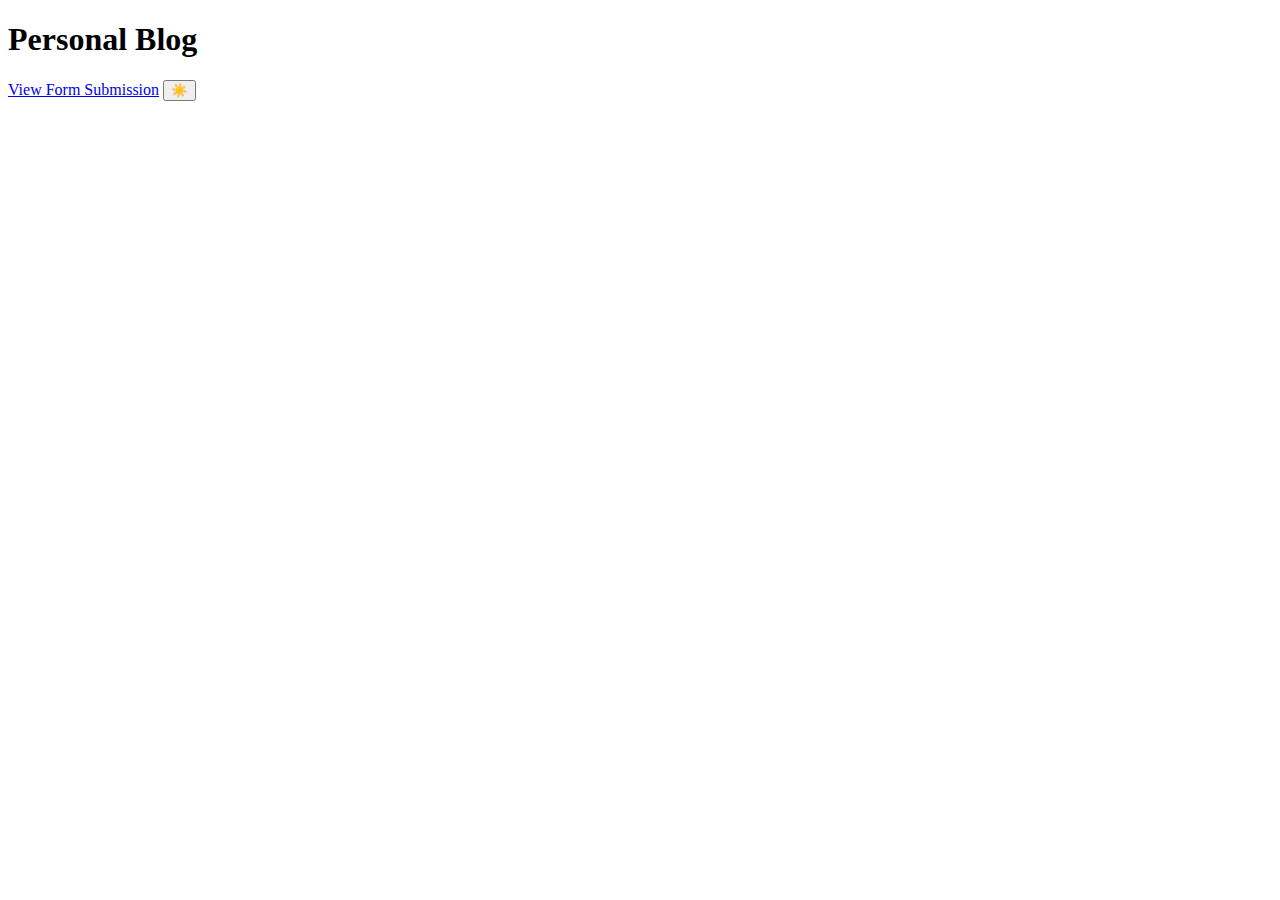
==== blog.html @ 09701717 "Added basic html" ====
<!DOCTYPE html>
<html lang="en">
<head>
    <meta charset="UTF-8">
    <meta name="viewport" content="width=device-width, initial-scale=1.0">
    <title>Blog Page</title>
    <link type="stylesheet" src="./assets/css/styles.css">
    <link type="stylesheet" src="./assets/css/blog.css">
</head>
<body>
    <header>
        <nav>
            <h1>Personal Blog</h1>
            <a href="#">View Form Submission</a>
            <button type="button">☀️</button>
        </nav>
    </header>
    <section id="card-section"></section>
    <script src="./assets/js/logic.js"></script>
    <script src="./assets/js/blog.js"></script>
</body>
</html>
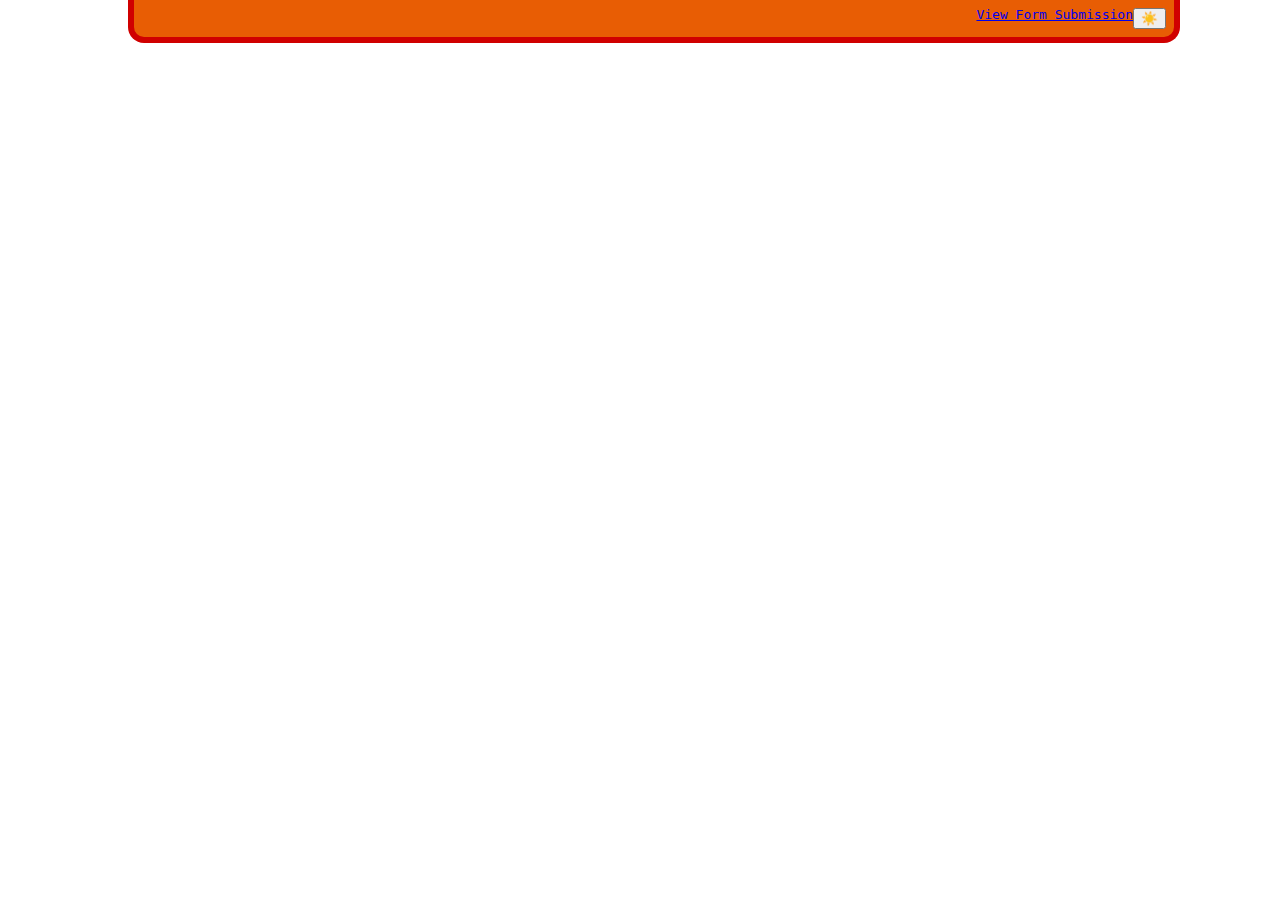
==== commit 213e3a1a: "Added styling for pages" ====
--- a/blog.html
+++ b/blog.html
@@ -4,18 +4,20 @@
     <meta charset="UTF-8">
     <meta name="viewport" content="width=device-width, initial-scale=1.0">
     <title>Blog Page</title>
-    <link type="stylesheet" src="./assets/css/styles.css">
-    <link type="stylesheet" src="./assets/css/blog.css">
+    <link rel="stylesheet" href="./assets/css/reset.css">
+    <link rel="stylesheet" href="./assets/css/styles.css">
+    <link rel="stylesheet" href="./assets/css/blog.css">
 </head>
 <body>
     <header>
         <nav>
-            <h1>Personal Blog</h1>
-            <a href="#">View Form Submission</a>
+            <a href="./index.html">View Form Submission</a>
             <button type="button">☀️</button>
         </nav>
     </header>
-    <section id="card-section"></section>
+    <main>
+        <section id="card-section"></section>
+    </main>
     <script src="./assets/js/logic.js"></script>
     <script src="./assets/js/blog.js"></script>
 </body>
--- a/assets/css/styles.css
+++ b/assets/css/styles.css
@@ -0,0 +1,45 @@
+:root{
+    --bright-yellow: #FFBA08;
+    --yellow: #FAA307;
+    --dark-yellow: #F48C06;
+    --light-orange: #E85D04;
+    --orange: #DC2F02;
+    --red: #D00000;
+    --dark-red: #9D0208;
+    --light-red-brown: #6A040F;
+    --red-brown: #370617;
+    --blue: #03071E;
+}
+
+body{
+    display: border-box;
+    font-size: 100%;
+    font-family: monospace;
+}
+
+nav{
+    position: fixed;
+    top:0;
+    width:80%;
+    margin-left: 10%;
+    display:flex;
+    justify-content: right;
+    padding: 0.5rem;
+    border-bottom: 0.4rem solid var(--red);
+    border-left: 0.4rem solid var(--red);
+    border-right: 0.4rem solid var(--red);
+    border-bottom-right-radius: 1rem;
+    border-bottom-left-radius: 1rem;
+    background-color: var(--light-orange);
+}
+
+.nav-elements{
+    margin-right: 1rem;
+    padding: 0.5rem;
+}
+
+main{
+    background-image: linear-gradient(var(--bright-yellow),var(--light-orange))
+}
+
+
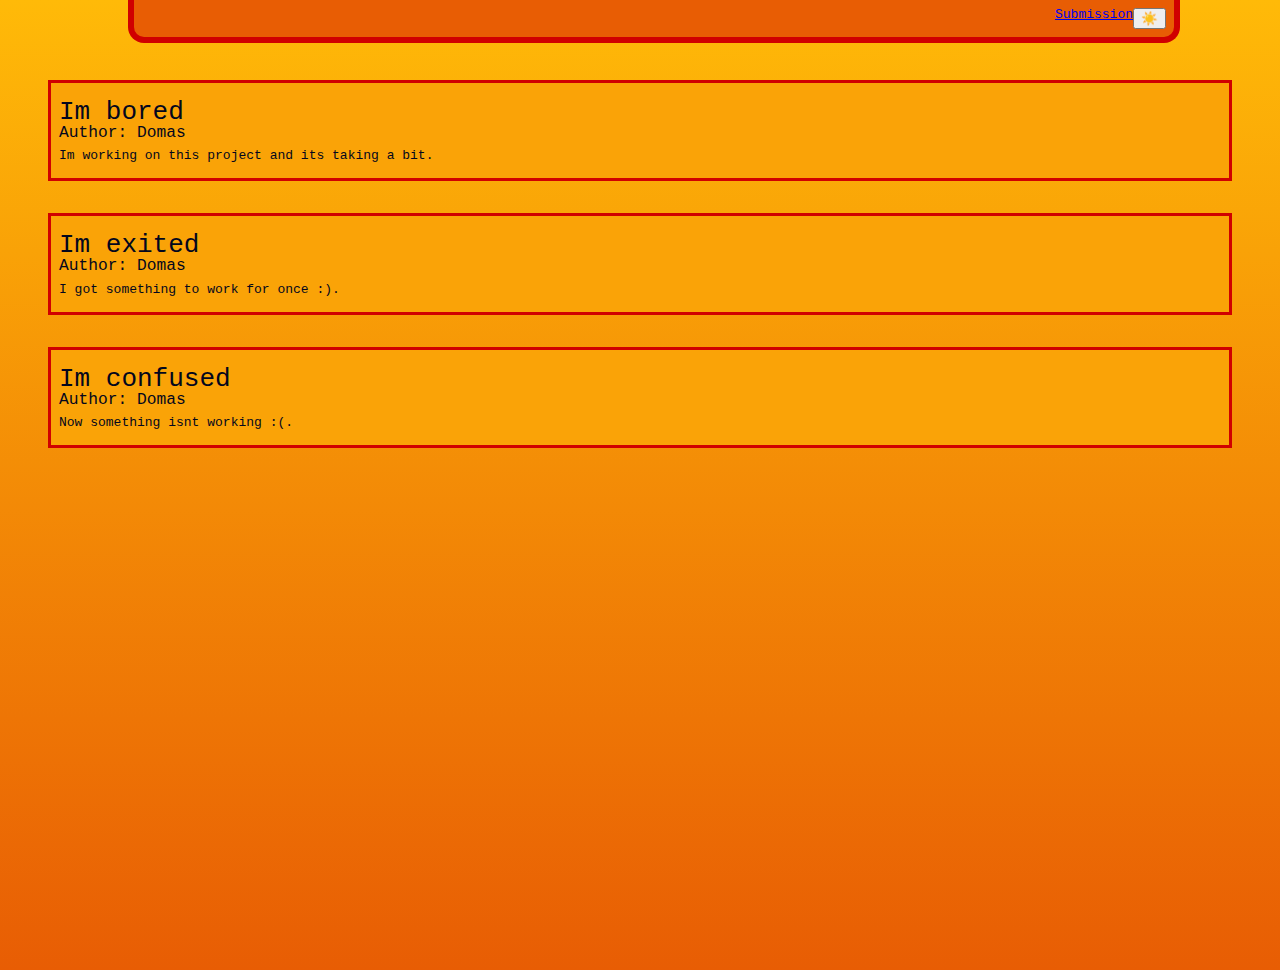
==== commit e2dfde6a: "Added styling to cards" ====
--- a/blog.html
+++ b/blog.html
@@ -11,7 +11,7 @@
 <body>
     <header>
         <nav>
-            <a href="./index.html">View Form Submission</a>
+            <a href="./index.html">Submission</a>
             <button type="button">☀️</button>
         </nav>
     </header>
--- a/assets/css/styles.css
+++ b/assets/css/styles.css
@@ -39,7 +39,8 @@
 }
 
 main{
-    background-image: linear-gradient(var(--bright-yellow),var(--light-orange))
+    background-image: linear-gradient(var(--bright-yellow),var(--light-orange));
+    color: var(--red-brown);
 }
 
 
--- a/assets/css/blog.css
+++ b/assets/css/blog.css
@@ -0,0 +1,37 @@
+:root{
+    --bright-yellow: #FFBA08;
+    --yellow: #FAA307;
+    --dark-yellow: #F48C06;
+    --light-orange: #E85D04;
+    --orange: #DC2F02;
+    --red: #D00000;
+    --dark-red: #9D0208;
+    --light-red-brown: #6A040F;
+    --red-brown: #370617;
+    --blue: #03071E;
+}
+
+main{
+    padding: 5rem 3rem;
+    display:flex;
+    flex-direction: column-reverse;
+    height: 90vh;
+    justify-content: start;
+}
+
+.card{
+    padding: 1rem 0.5rem;
+    margin-bottom: 2rem;
+    border: solid var(--red);
+    color: var(--blue);
+    background-color: var(--yellow);
+}
+
+h1{
+    font-size: 200%;
+}
+
+h2{
+    font-size: 125%;
+    margin-bottom: 0.5rem;
+}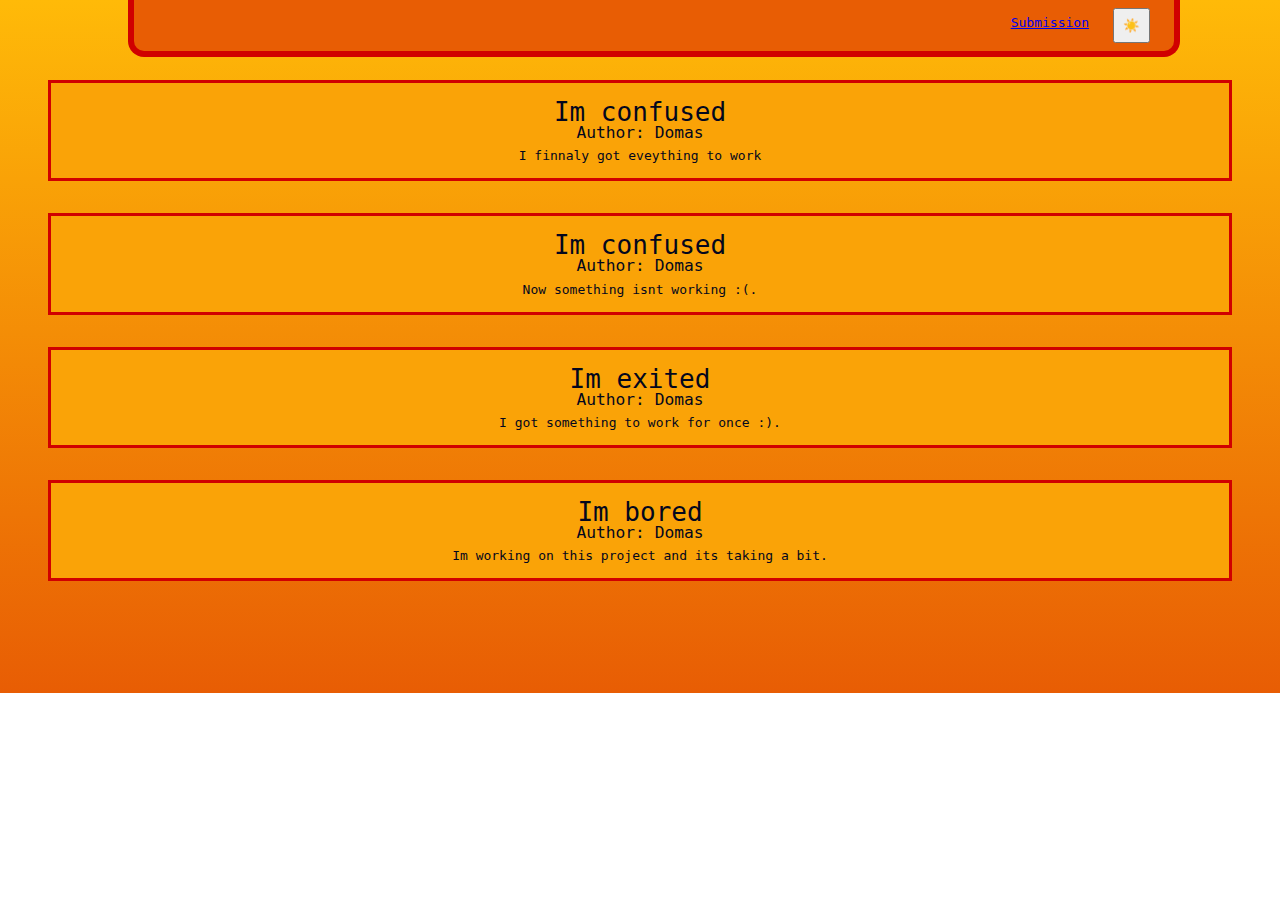
==== commit f28e5a4d: "Submitting the form now adds a card to the blog page" ====
--- a/blog.html
+++ b/blog.html
@@ -11,8 +11,8 @@
 <body>
     <header>
         <nav>
-            <a href="./index.html">Submission</a>
-            <button type="button">☀️</button>
+            <a class = "nav-elements" href="./index.html">Submission</a>
+            <button class ="nav-elements dark-light-mode" type="button">☀️</button>
         </nav>
     </header>
     <main>
--- a/assets/css/blog.css
+++ b/assets/css/blog.css
@@ -13,9 +13,11 @@
 
 main{
     padding: 5rem 3rem;
+}
+
+#card-section{
     display:flex;
     flex-direction: column-reverse;
-    height: 90vh;
     justify-content: start;
 }
 
@@ -28,10 +30,16 @@
 }
 
 h1{
+    text-align: center;
     font-size: 200%;
 }
 
 h2{
+    text-align: center;
     font-size: 125%;
     margin-bottom: 0.5rem;
+}
+
+p{
+    text-align: center;
 }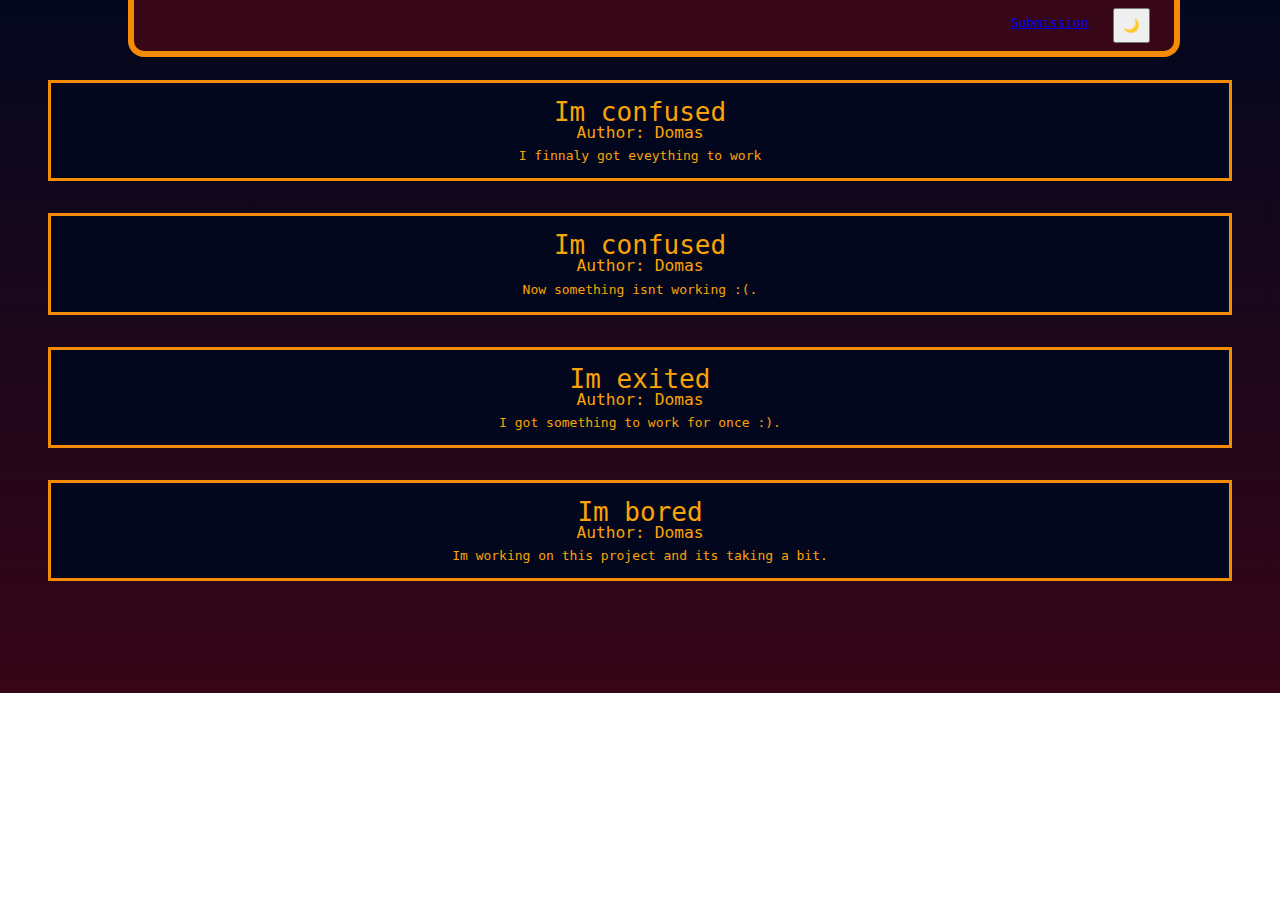
==== commit 325545d6: "Working Dark and light mode added" ====
--- a/blog.html
+++ b/blog.html
@@ -8,11 +8,11 @@
     <link rel="stylesheet" href="./assets/css/styles.css">
     <link rel="stylesheet" href="./assets/css/blog.css">
 </head>
-<body>
+<body class = "dark">
     <header>
         <nav>
             <a class = "nav-elements" href="./index.html">Submission</a>
-            <button class ="nav-elements dark-light-mode" type="button">☀️</button>
+            <button class ="nav-elements dark-light-mode" type="button">🌙</button>
         </nav>
     </header>
     <main>
--- a/assets/css/styles.css
+++ b/assets/css/styles.css
@@ -43,4 +43,13 @@
     color: var(--red-brown);
 }
 
+.dark main{
+    background-image: linear-gradient(var(--blue), var(--red-brown));
+    color: var(--yellow);
+}
 
+.dark nav{
+    background-color: var(--red-brown);
+    border-color: var(--dark-yellow);
+}
+
--- a/assets/css/blog.css
+++ b/assets/css/blog.css
@@ -25,7 +25,6 @@
     padding: 1rem 0.5rem;
     margin-bottom: 2rem;
     border: solid var(--red);
-    color: var(--blue);
     background-color: var(--yellow);
 }
 
@@ -42,4 +41,9 @@
 
 p{
     text-align: center;
+}
+
+.dark .card{
+    border-color: var(--dark-yellow);
+    background-color: var(--blue);
 }